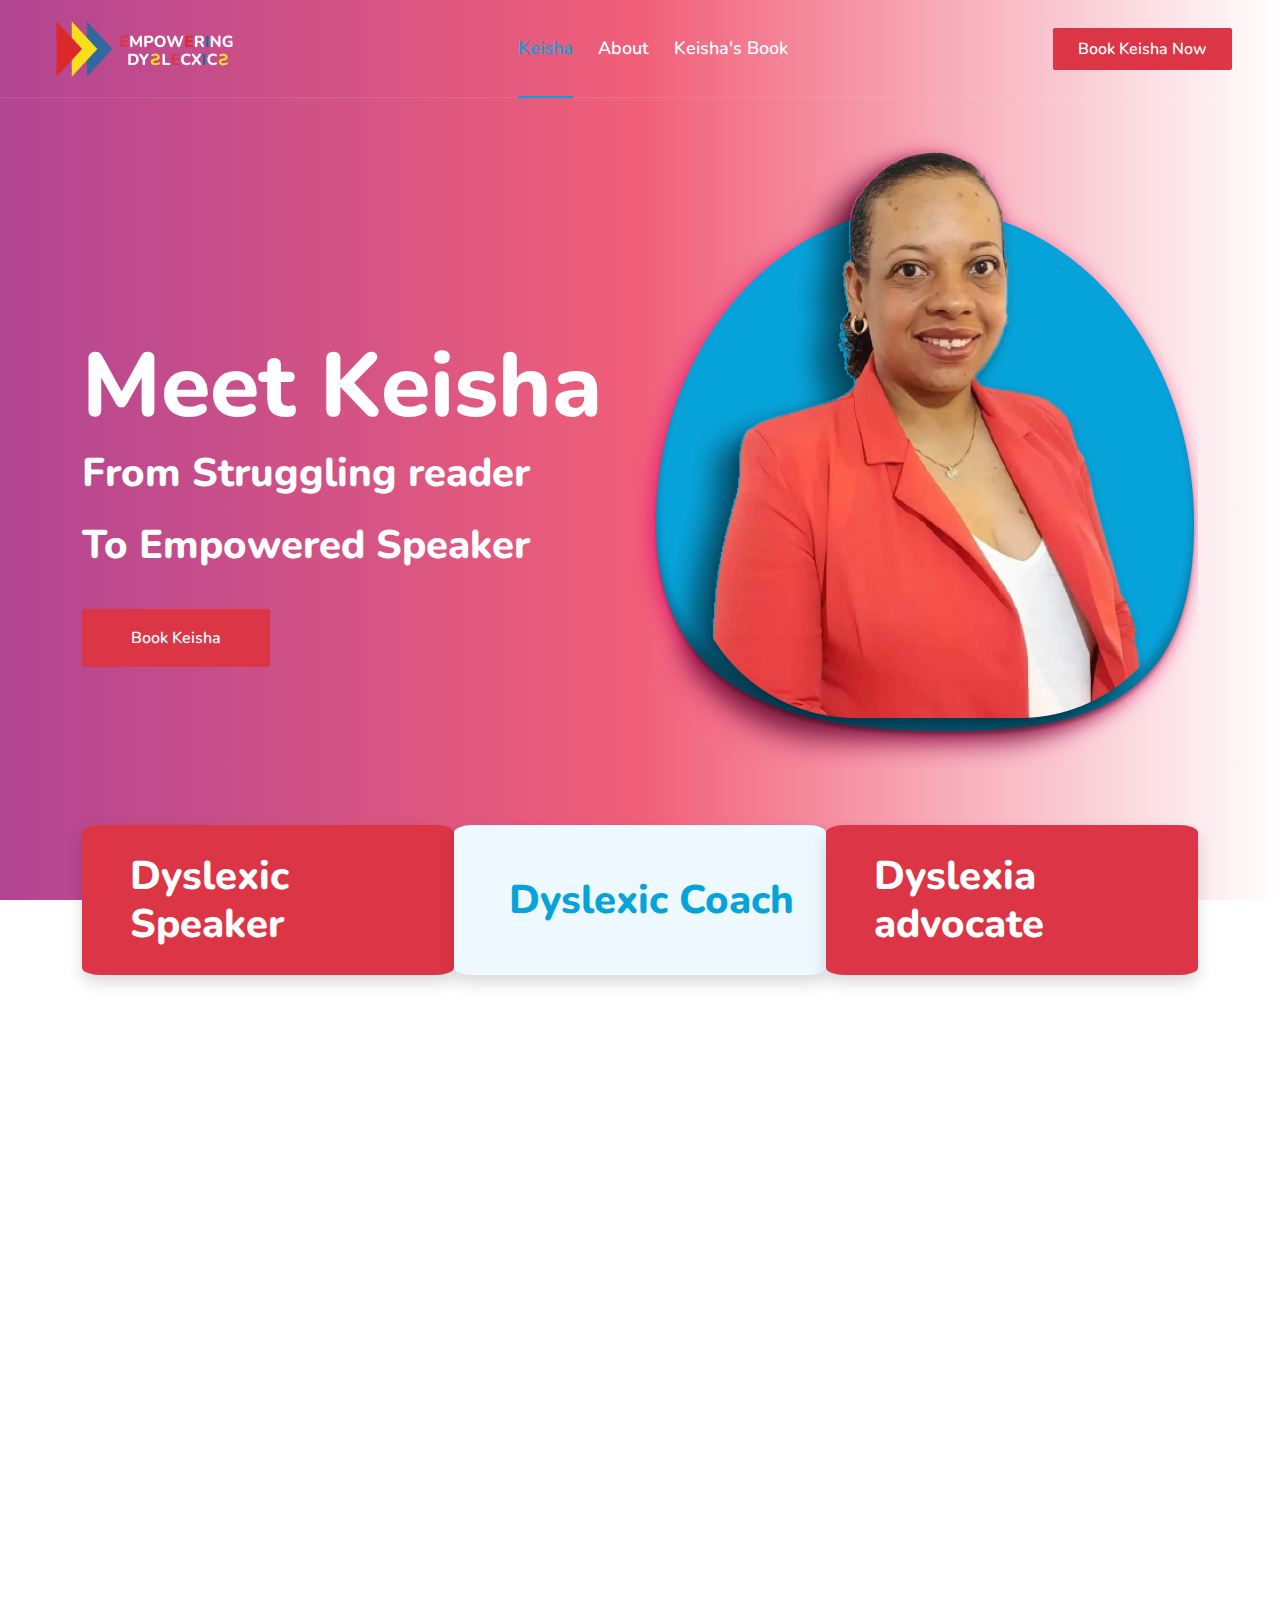
==== index.html @ 5504f4df "first commit" ====
<!DOCTYPE html>
<html lang="en">

<head>
    <meta charset="utf-8">
    <title>Keisha's Website</title>
    <meta content="width=device-width, initial-scale=1.0" name="viewport">
    

    <!-- Favicon -->
    <link href="img/favicon.ico" rel="icon">

    <!-- Google Web Fonts -->
    <link rel="preconnect" href="https://fonts.googleapis.com">
    <link rel="preconnect" href="https://fonts.gstatic.com" crossorigin>
    <link href="https://fonts.googleapis.com/css2?family=Nunito:wght@400;600;700;800&family=Rubik:wght@400;500;600;700&display=swap" rel="stylesheet">

    <!-- Icon Font Stylesheet -->
    <link href="https://cdnjs.cloudflare.com/ajax/libs/font-awesome/5.10.0/css/all.min.css" rel="stylesheet">
    <link href="https://cdn.jsdelivr.net/npm/bootstrap-icons@1.4.1/font/bootstrap-icons.css" rel="stylesheet">

    <!-- Libraries Stylesheet -->
    <link href="lib/owlcarousel/assets/owl.carousel.min.css" rel="stylesheet">
    <link href="lib/animate/animate.min.css" rel="stylesheet">

    <!-- Customized Bootstrap Stylesheet -->
    <link href="css/bootstrap.min.css" rel="stylesheet">

    <!-- Template Stylesheet -->
    <link href="css/style.css" rel="stylesheet">
</head>

<body>
    <!-- Spinner Start -->
    <div id="spinner" class="show bg-white position-fixed translate-middle w-100 vh-100 top-50 start-50 d-flex align-items-center justify-content-center">
        <div class="spinner"></div>
    </div> 
    <!-- Spinner End -->


    
<header style="background-color: rgb(193, 205, 251);">

    <!-- Navbar & Carousel Start -->
    <div class="container-fluid position-relative p-0" style="z-index: 1;">
        <nav class="navbar navbar-expand-lg navbar-dark px-5 py-3 py-lg-0">
            <img href="index.html" src="img/logo.png">
                

            <button class="navbar-toggler" type="button" data-bs-toggle="collapse" data-bs-target="#navbarCollapse">
                <span class="fa fa-bars"></span>
            </button>
            <div class="collapse navbar-collapse" id="navbarCollapse">
                <div class="navbar-nav ms-auto py-0 pad" >
                    <a href="index.html" class="nav-item nav-link active">Keisha</a>
                    <a href="about.html" class="nav-item nav-link">About</a>
                          
                    <a href="book.html" class="nav-item nav-link">Keisha's Book</a>
                </div>
                 <a href="https://calendly.com/empoweringdyslexics77" class="btn btn-danger py-2 px-4 ms-3">Book Keisha Now</a>
            </div>
        </nav>
    </div>

        <section class="hero poistion-relative" style="z-index: 0;">
            <div class="container-fluid  wow fadeInUp" data-wow-delay="0.1s">
                <div class="container ">
                    <div class="row ">
                        <div class="col">
                            <div class="position-relative" style="padding-top: 200px; z-index:0 ">
                            <div class=" ">
                              
                                <h1 class=" text-white" style="font-size: 90px;" >Meet Keisha  </h1>
                            </div>
                            <h1 class="mb-4 text-white" >From Struggling reader  </h1>      
                            <h1 class="mb-4 text-white">To Empowered Speaker  </h1>                       
                        </div>
                        <a href="https://calendly.com/empoweringdyslexics77" class="btn btn-danger py-3 px-5 mt-3 wow zoomIn position-relative" data-wow-delay="0.9s">Book Keisha</a>
                        </div> 

                        <div class="col-lg-auto wow slideInUp" >
                       
                                <div class="  overflow-hidden">
                                  <img class="img-fluid w-100" style="filter: drop-shadow(-5px 5px 10px rgb(228, 36, 116))" src="img/keish.jpg" alt="" > 
                                   
                            </div>
                        </div>   
                </div>
            </div>
        
        </section>

    </header>
       


    <!-- Full Screen Search Start -->
    <div class="modal fade" id="searchModal" tabindex="-1">
        <div class="modal-dialog modal-fullscreen">
            <div class="modal-content" style="background: rgba(9, 30, 62, .7);">
                <div class="modal-header border-0">
                    <button type="button" class="btn bg-white btn-close" data-bs-dismiss="modal" aria-label="Close"></button>
                </div>
                <div class="modal-body d-flex align-items-center justify-content-center">
                    <div class="input-group" style="max-width: 600px;">
                        <input type="text" class="form-control bg-transparent border-primary p-3" placeholder="Type search keyword">
                        <button class="btn btn-danger px-4"><i class="bi bi-search"></i></button>
                    </div>
                </div>
            </div>
        </div>
    </div>
    <!-- Full Screen Search End -->


    <!-- Facts Start -->
    <div class="container-fluid facts py-5 pt-lg-0">
        <div class="container py-5 pt-lg-0">
            <div class="row gx-0">
                <div class=" col-lg-4 wow zoomIn" data-wow-delay="0.1s">
                    <div class="borad bg-danger shadow d-flex align-items-center justify-content-center p-4" style="height: 150px;">
                        
                        <div class="ps-4">
                            <h1 class="mb-0 text-white" >Dyslexic Speaker</h1>
                        </div>
                    </div>
                </div>
                <div class="col-lg-4 wow zoomIn" data-wow-delay="0.3s">
                    <div class="borad bg-light shadow d-flex align-items-center justify-content-center p-4" style="height: 150px;">
                        <div class="ps-4">
                            <h1 class="mb-0 text-primary" >Dyslexic Coach</h1>
                        </div>
                    </div>
                </div>
                <div class="col-lg-4 wow zoomIn" data-wow-delay="0.6s">
                    <div class="borad bg-danger shadow d-flex align-items-center justify-content-center p-4" style="height: 150px;">
                        <div class="ps-4">
                            <h1 class="mb-0 text-white" >Dyslexia advocate</h1>
                        </div>
                    </div>
                </div>
            </div>
        </div>
    </div>
    <!-- Facts Start -->

  <div class="mid imagecon img-fluid w-100">
        </div>
    <!-- Features Start -->
     <div class="container-fluid py-5 wow fadeInUp" data-wow-delay="0.1s">
      
        <div class="container py-5">
            <div class="section-title text-center position-relative pb-3 mb-5 mx-auto" style="max-width: 600px;">
                <h5 class="fw-bold text-primary text-uppercase">Work With Keisha</h5>
                <h1 class="mb-0">Unlocking the superpower of dyslexia</h1>
            </div>
            <div class="row g-5">
                <div class="col-lg-4">
                    <div class="row g-5">
                        <div class="col-12 wow zoomIn" data-wow-delay="0.2s">
                            <div class="bg-primary rounded d-flex align-items-center justify-content-center mb-3" style="width: 60px; height: 60px;">
                                <i class="fa fa-cubes text-white"></i>
                            </div>
                            <h4>Public speaker</h4>
                            <p class="mb-0">Keisha is a powerful public speaker who inspires audiences with her experiences of dyslexia and Dyspraxia. She shares her story of empowerment locally and globally, providing inspiration to others facing challenges. Keisha's coaching skills help individuals overcome a lack of confidence and low self-esteem. Her unique perspective and empathy have helped countless people understand their strengths and reach their full potential </p>
                        </div>
                       
                    </div>
                </div>
                <div class="col-lg-4">
                    <div class="row g-5">
                        <div class="col-12 wow zoomIn" data-wow-delay="0.2s">
                            <div class="bg-primary rounded d-flex align-items-center justify-content-center mb-3" style="width: 60px; height: 60px;">
                                <i class="fa fa-cubes text-white"></i>
                            </div>
                            <h4>Expert Advice and Consultation</h4>
                            <p class="mb-0">Keisha offers Expert Advice and Consultation on dyslexia empowerment, self-advocacy, study skills and more. She provides online and in-person support to help individuals with dyslexia reach their full potential.</p>
                        </div>                      
                    </div>
                </div>
                <div class="col-lg-4">
                    <div class="row g-5">
                       
                        <div class="col-12 wow zoomIn" data-wow-delay="0.8s">
                            <div class="bg-primary rounded d-flex align-items-center justify-content-center mb-3" style="width: 60px; height: 60px;">
                                <i class="fa fa-phone-alt text-white"></i>
                            </div>
                            <h4>Personalised Choaching & Support</h4>
                            <p class="mb-0"> Get both one-on-one and group coaching options, as well as online and in-person sessions. A coaching approach that is based on the latest research and best practices in dyslexia education and psychology.</p>
                        </div>
                    </div>
                </div>
            </div>
        </div>
    </div>
    <!-- Features Start -->

   

    <!-- Testimonial Start -->
    <div class="container-fluid py-5 wow fadeInUp" data-wow-delay="0.1s">
        <div class="container py-5">
            <div class="section-title text-center position-relative pb-3 mb-4 mx-auto" style="max-width: 600px;">
                <h5 class="fw-bold text-primary text-uppercase"></h5>
                <h1 class="mb-0">People's Experiences Working With Keisha</h1>
            </div>
            <div class="owl-carousel testimonial-carousel wow fadeInUp" data-wow-delay="0.6s">
                <div class="testimonial-item bg-light my-4">
                    <div class="d-flex align-items-center border-bottom pt-5 pb-4 px-5">
                        
                         <div class="ps-4">
                            <h4 class="text-primary mb-1">Lesleye O'connor</h4>
                            <small class="text-uppercase">Speaker, Presenter of Real Table Talk</small>
                        </div>
                    </div>
                    <div class="pt-4 pb-5 px-5">
                        <p>
                        Keisha has a heart of gold. Keisha is always supporting and pushing others to see their dreams and being a real cheer leader. 
                        <span id="points">...</span>
                        <span id="moreText">
                        Keisha is dyslexic like myself and her twist on this is so inspiring, we all learn differently, we are creative workers.
                        Keisha is knowledgeable in her field as an inspirational speaker, she speaks with real passion from the heart. 
                        Keisha is supportive hard working and always pushing herself to achieve her goals and dreams. 
                        A great person who is making a difference.
                        Thank you Keisha Adair Swaby
                    </span>
                    </p>
                    <button class="btn btn-danger" onclick="toggleText()" id="textButton">
                        Show More
                    </button>
              
                    </div>
                </div>
                <div class="testimonial-item bg-light my-4">
                    <div class="d-flex align-items-center border-bottom pt-5 pb-4 px-5">
                         
                        <div class="ps-4">
                            <h4 class="text-primary mb-1">Kemoy Walker</h4>
                            <small class="text-uppercase">Head of Youth Work Vice Governor</small>
                        </div>
                    </div>
                    <div class="pt-4 pb-5 px-5">
                        <p>
                        Keisha has been an amazing person in the local community, she has been involved in so much great work over a  
                        <span id="points">...</span>
                        <span id="moreText">
                            period of many years with myself, she has been an inspiring individual and blessed to know her very well.                         Keisha also attended local events in the community and helped/volunteered, giving hope and aspirations to people who lacked this but also inspiring others to take up volunteering and championing those who are doing great work. This was between 2018-ongoing
                        Keisha has been involved in some great work over the years, some of these include:  
                        Attending my school to do a talk with young people in 2018 
                        She spoke to a group of year 10 girls on the importance of believing in themselves at the Manchester Communication Academy in 2018. I can’t thank her enough, I was worried about this group of girls, Keisha came and inspired them, I seen changes in their behaviour afterwards, they believed in themselves and are now achieving good things.
                        Keisha continued to do this later on in other schools I have worked with, including St Matthew’s (2019) coming in to speak about Dyslexia and her journey. 
                        She has been in the local youth club, Powerhouse (2019) to speak to young people there – sharing her journey with young people there and having Dyslexia and the impact this has had on her journey. 
                        All of Keisha’s talks have been powerful and useful to young people in helping them to get their life back on track. She was able to also refer them to the right services for support.  
                        I can’t thank her enough for her hard work.
                    </span>
                </p>
                    <button class="btn btn-danger" onclick="toggleText()" id="textButton">
                        Show More
                    </button>
               
                 </div>
                </div>
                <div class="testimonial-item bg-light my-4">
                    <div class="d-flex align-items-center border-bottom pt-5 pb-4 px-5">
                         
                        <div class="ps-4">
                            <h4 class="text-primary mb-1">Caro; Stewart </h4>
                            <small class="text-uppercase">MSc, FlnstLM, Coach, Top LinkedIn Voice, Founder of Northern Black Power Women, Author</small>
                        </div>
                    </div>
                    <div class="pt-4 pb-5 px-5">
                        <p>
                            Keisha was a speaker at my recent International Women's Day conference and inspired us all with
                        <span id="points">...</span>
                        <span id="moreText">
                            her story of courage and determination of growing up severely dyslexic and dyspraxic, but not being aware she had these conditions until the age of 41.
                            Bullied badly as a child, school was a struggle for her and she left school with no GCSEs. In 2016, she gave up her job of 12 years, determined to go to university and study for a degree.                            
                            It was during the last few weeks of studying for a BSc in Applied Sport and Exercise Science that she was diagnosed with severe dyslexia and dyspraxia.                            
                            She achieved a First in her degree and even went on to do a masters degree in health psychology and achieved a Merit.                           
                            This year Keisha was recognised as one of the top 50 Influential Neurodivergent Women 2022. She now speaks on various platforms to increase awareness of the need for neurodiversity, the challenges individuals face, and to empower others with similar experiences  as her own.                           
                            What an amazing women she is.                           
                            Dyslexic Thinking is now a skill recognised by LinkedIn and they have launched a Dyslexic Thinking skill button that people can add to their profile
                            
                        </span>
                    </p>
                        <button  class="btn btn-danger" onclick="toggleText()" id="textButton">
                            Show More
                        </button>
                    </p>
                </div>
                    </div>
             
        
            </div>
        </div>
    </div>
    <!-- Testimonial End -->
   


    <!-- Youtube page -->
    <div class="container-fluid py-5 wow fadeInUp" data-wow-delay="0.1s">
        <div class="container py-5">
            <div class="section-title text-center position-relative pb-3 mb-5 mx-auto" style="max-width: 600px;">
                
                <h1 class="mb-0">Keisha Adair Dyslexic Story</h1>
            </div>
           <div class="video-container">
            <iframe width="833" height="458" src="https://www.youtube.com/embed/dS7lx5E3b1U" title="Keisha Adair Swaby Dyslexic Story" frameborder="0" allow="accelerometer; autoplay; clipboard-write; encrypted-media; gyroscope; picture-in-picture; web-share" allowfullscreen></iframe>
       
        </div>
        <div class="text-center" style="max-width: 1000px; ">
        <p class="mb-4">Keisha is a Wife and Mother to four beautiful children. She is an International Inspirational Speaker and a Presenter on Radio Diamond. Keisha gave up her job of 12 years in 2016 to continue her education and pursue her dreams. </p>
                    <a class="text-uppercase" href="about.html">Read More <i class="bi bi-arrow-right"></i></a>
            </div>        
        </div>
    </div>
    <!-- Youtube Page-->


     <!-- Passionately Provide-->
     <div class="container-fluid py-5 wow fadeInUp" data-wow-delay="0.1s">
        <div class="container py-5">
            <div class="section-title text-center position-relative pb-3 mb-5 mx-auto" style="max-width: 600px;">
                
                <h1 class="mb-0">Celebrating Successful Black Dyslexic and Dyspraxics</h1>
            </div>
           <div class="video-container">
           <iframe width="853" height="480" src="https://www.youtube.com/embed/nyrSVW3Mri8" title="Celebrating Successful Black Dyslexics/Dyspraxics as part of #BHM2020" frameborder="0" allow="accelerometer; autoplay; clipboard-write; encrypted-media; gyroscope; picture-in-picture; web-share" allowfullscreen></iframe>
        </div>      
        </div>
    </div>
    <!-- Passionately Provide -->


    <div class="container-fluid py-5 wow fadeInUp" data-wow-delay="0.1s">
        <div class="container py-5">
            <div class="section-title text-center position-relative pb-3 mb-5 mx-auto" style="max-width: 600px;">
                <h5 class="fw-bold text-primary text-uppercase">Latest Events</h5>
                <h1 class="mb-0">Sharing Her Story</h1>
            </div>
            <div class="row g-5 border">
                <div class="col-lg-4 wow slideInUp" data-wow-delay="0.3s">
                    <div class="blog-item bg-light rounded overflow-hidden">
                        <div class="blog-img position-relative overflow-hidden">
                            <img class="img-fluid" src="img/Mindful Thoughts.jpeg" alt="">
                            <a class="position-absolute top-0 start-0 bg-danger text-white rounded-end mt-5 py-2 px-4" href="">Web Design</a>
                        </div>
                       
                    </div>
                </div>
                <div class="col-lg-4 wow slideInUp" data-wow-delay="0.6s">
                    <div class="blog-item bg-light rounded overflow-hidden">
                        <div class="blog-img position-relative overflow-hidden">
                            <img class="img-fluid" src="img/Empowering Dyslexics.jpeg" alt="">
                            <a class="position-absolute top-0 start-0 bg-danger text-white rounded-end mt-5 py-2 px-4" href="">Empowering Dyslexics</a>
                        </div>
                       
                    </div>
                </div>
                <div class="col-lg-4 wow slideInUp" data-wow-delay="0.9s">
                    <div class="blog-item bg-light rounded overflow-hidden">
                        <div class="blog-img position-relative overflow-hidden">
                            <img class="img-fluid" src="img/Dyslexia Global.jpeg" alt="">
                            <a class="position-absolute top-0 start-0 bg-danger text-white rounded-end mt-5 py-2 px-4" href="">Dyslexia Global</a>
                        </div>
                       
                    </div>
                </div>
                <div class="col-lg-4 wow slideInUp" data-wow-delay="0.9s">
                    <div class="blog-item bg-light rounded overflow-hidden">
                        <div class="blog-img position-relative overflow-hidden">
                            <img class="img-fluid" src="img/When women meet.jpeg" alt="">
                            <a class="position-absolute top-0 start-0 bg-danger text-white rounded-end mt-5 py-2 px-4" href="">When women meet</a>
                        </div>
                       
                    </div>
                </div>
                <div class="col-lg-4 wow slideInUp" data-wow-delay="0.9s">
                    <div class="blog-item bg-light rounded overflow-hidden">
                        <div class="blog-img position-relative overflow-hidden">
                            <img class="img-fluid" src="img/neurodiversity.jpeg" alt="">
                            <a class="position-absolute top-0 start-0 bg-danger text-white rounded-end mt-5 py-2 px-4" href="">neurodiversity Celebration Week</a>
                        </div>
                       
                    </div>
                </div>
            </div>
        </div>
    </div>


 

    <div class="container-fluid py-5 wow fadeInUp" data-wow-delay="0.1s">
        <div class="container py-5">
            <div class="row g-5">
                <div class="col-lg-7">
                    <div class=" position-relative pb-3 mb-5">
                        <h5 class="fw-bold text-primary text-uppercase">Empower Your Audience With A Unique and inspiring perspective on Dyslexia</h5>
                        <h2 class="mb-0">Book Keisha today for your next event and experience first hand the power of her message</h2>
                    </div>
                    <a href="https://calendly.com/empoweringdyslexics77" class=" btn btn-danger  py-3 px-5 mt-3 wow zoomIn " style=" display:block; margin-left: auto;
                    margin-right: auto; width:300px">Schedule A Consultation</a>
                </div>
                <div class="col-lg-4 wow slideInUp" data-wow-delay="0.6s">
                    <div class="team-item bg-light rounded overflow-hidden">
                        <div class="team-img position-relative overflow-hidden">
                            <img class="img-fluid w-100" src="img/speaker.jpg" alt="">
                            
                        </div>
                        <div class="text-center py-4">
                            <h4 class="text-primary">Keisha</h4>
                            <p class="text-uppercase m-0">Dyslexia Speaker</p>
                        </div>
                    </div>
                </div>   
        </div>
    </div>


    
    <div class="container-fluid py-5 wow fadeInUp" data-wow-delay="0.1s">
        <div class="container py-5">
            <div class="section-title text-center position-relative pb-3 mb-5 mx-auto" style="max-width: 600px;">
                <h5 class="fw-bold text-primary text-uppercase">Join Keisha</h5>
                <h1 class="mb-0">Live On Radio</h1>
            </div>
            <div class="row g-5">
                
                <div class="col-lg-5" style="min-height: 500px;" style="width:fit-content">
                    <div class="position-relative h-100" >
                        <img class="position-absolute w-100 h-100 rounded wow zoomIn" data-wow-delay="0.9s" src="img/fm.jpg" style="object-fit: cover;">
                    </div>
                </div>
                
                <div class="col-lg-7" style="">
                    <div class=" position-relative ">
                       <p>
                            Join Keisha each week on her radio show the Lady K - Aspire to Inspire show on Radio Diamond as she interviews guests locally and globally to highlight the amazing work that they are doing in their field. 
                            
                            Keisha regularly interview others with Dyslexia and Dyspraxia to share their own lived experiences in order to raise more awareness and explore the latest research and developments.
                        </p>
                        <b>
                            In addition to hosting her radio show, Keisha is also available to host events and provide media interviews on the topic of dyslexia. With her engaging style and wealth of knowledge she is a sought after speaker and media personality.
                            Listen the Lady K - Aspire to Inspire Show each Sunday 11:30am - 1:30pm UK time on: <a href="https://www.radio-uk.co.uk/radio-diamond">https://www.radio-uk.co.uk/radio-diamond</a>
                        </b> 
                    </div>
                   
                    <a href="https://www.radio-uk.co.uk/radio-diamond" class="btn btn-danger py-3 px-5 mt-3 wow zoomIn" data-wow-delay="0.9s">Tune In</a>
                </div>
              
            </div>
        </div>
    </div>


    
    
    

    <!-- Footer Start -->
    <div class="container-fluid bg-dark text-light mt-5 wow fadeInUp" data-wow-delay="0.1s">
        <div class="container">
            <div class="row gx-5">
                <div class="col-lg-4 col-md-6 footer-about">
                    <div class="d-flex flex-column align-items-center justify-content-center text-center h-100 bg-prime p-4">
                        <a href="index.html" class="navbar-brand">
                            <img href="index.html" src="img/logo.png">
                        </a>
                        <p class="mt-3 mb-4">Start Planning your next dynamic and impactful presentation with keisha</p>
                      
                    </div>
                </div>
                <div class="col-lg-8 col-md-6">
                    <div class="row gx-5">
                        <div class="col-lg-4 col-md-12 pt-5 mb-5">
                            <div class="section-title section-title-sm position-relative pb-3 mb-4">
                                <h3 class="text-light mb-0">Get In Touch</h3>
                            </div>
                            
                            <div class="d-flex mb-2">
                                <i class="bi bi-envelope-open text-primary me-2"></i>
                                <p class="mb-0">empoweringdyslexcis77@gmail.com</p>
                            </div>
                          
                           
                        </div>
                        <div class="col-lg-4 col-md-12 pt-0 pt-lg-5 mb-5">
                            <div class="section-title section-title-sm position-relative pb-3 mb-4">
                                <h3 class="text-light mb-0">Quick Links</h3>
                            </div>
                            <div class="link-animated d-flex flex-column justify-content-start">
                                <a class="text-light mb-2" href="#"><i class="bi bi-arrow-right text-primary me-2"></i>Keisha</a>
                                <a class="text-light mb-2" href="#"><i class="bi bi-arrow-right text-primary me-2"></i> About Me</a>
                                
                                <a class="text-light" href="https://calendly.com/empoweringdyslexics77"><i class="bi bi-arrow-right text-primary me-2"></i>Book Keisha Now</a>
                            </div>
                        </div>
                        <div class="col-lg-4 col-md-12 pt-0 pt-lg-5 mb-5">
                            <div class="section-title section-title-sm position-relative pb-3 mb-4">
                                <h3 class="text-light mb-0">Popular Links</h3>
                            </div>
                            <div class="link-animated d-flex flex-column justify-content-start">
                                <a class="text-light mb-2" href="#"><i class="bi bi-arrow-right text-primary me-2"></i>Keisha</a>
                                <a class="text-light mb-2" href="#"><i class="bi bi-arrow-right text-primary me-2"></i> About Me</a>
                                
                                <a class="text-light" href="#"><i class="bi bi-arrow-right text-primary me-2"></i>Book Keisha Now</a>
                            </div>
                        </div>
                    </div>
                </div>
            </div>
        </div>
    </div>
    <div class="container-fluid text-white" style="background: #061429;">
        <div class="container text-center">
            <div class="row justify-content-end">
                <div class="col-lg-8 col-md-6">
                    <div class="d-flex align-items-center justify-content-center" style="height: 75px;">
                        <p class="mb-0">&copy; <a class="text-white border-bottom" href="#">Your Site Name</a>. All Rights Reserved. 
						
						 Designed by <a class="text-white border-bottom" href="....">Onso.Lab</a></p>
                    </div>
                </div>
            </div>
        </div>
    </div>
    <!-- Footer End -->


    <!-- Back to Top -->
    <a href="#" class="btn btn-lg btn-danger btn-lg-square rounded back-to-top"><i class="bi bi-arrow-up"></i></a>


    <!-- JavaScript Libraries -->
    <script src="https://code.jquery.com/jquery-3.4.1.min.js"></script>
    <script src="https://cdn.jsdelivr.net/npm/bootstrap@5.0.0/dist/js/bootstrap.bundle.min.js"></script>
    <script src="lib/wow/wow.min.js"></script>
    <script src="lib/easing/easing.min.js"></script>
    <script src="lib/waypoints/waypoints.min.js"></script>
    <script src="lib/counterup/counterup.min.js"></script>
    <script src="lib/owlcarousel/owl.carousel.min.js"></script>

    <!-- Template Javascript -->
    <script src="js/main.js"></script>
</body>

</html>
---- css/style.css ----
/********** Template CSS **********/
:root {
    --primary: #06A3DA;
    --secondary: #34AD54;
    --light: #EEF9FF;
    --dark: #091E3E;
    
}


/*** Spinner ***/
.spinner {
    width: 40px;
    height: 40px;
    background: var(--primary);
    margin: 100px auto;
    -webkit-animation: sk-rotateplane 1.2s infinite ease-in-out;
    animation: sk-rotateplane 1.2s infinite ease-in-out;
}

@-webkit-keyframes sk-rotateplane {
    0% {
        -webkit-transform: perspective(120px)
    }
    50% {
        -webkit-transform: perspective(120px) rotateY(180deg)
    }
    100% {
        -webkit-transform: perspective(120px) rotateY(180deg) rotateX(180deg)
    }
}

@keyframes sk-rotateplane {
    0% {
        transform: perspective(120px) rotateX(0deg) rotateY(0deg);
        -webkit-transform: perspective(120px) rotateX(0deg) rotateY(0deg)
    }
    50% {
        transform: perspective(120px) rotateX(-180.1deg) rotateY(0deg);
        -webkit-transform: perspective(120px) rotateX(-180.1deg) rotateY(0deg)
    }
    100% {
        transform: perspective(120px) rotateX(-180deg) rotateY(-179.9deg);
        -webkit-transform: perspective(120px) rotateX(-180deg) rotateY(-179.9deg);
    }
}

#spinner {
    opacity: 0;
    visibility: hidden;
    transition: opacity .5s ease-out, visibility 0s linear .5s;
    z-index: 99999;
}

#spinner.show {
    transition: opacity .5s ease-out, visibility 0s linear 0s;
    visibility: visible;
    opacity: 1;
}


/*** Heading ***/
h1,
h2,
.fw-bold {
    font-weight: 800 !important;
}

h3,
h4,
.fw-semi-bold {
    font-weight: 700 !important;
}

h5,
h6,
.fw-medium {
    font-weight: 600 !important;
}


/*** Button ***/
.btn {
    font-family: 'Nunito', sans-serif;
    font-weight: 600;
    transition: .5s;
}

.btn-danger,
.btn-danger {
    color: #FFFFFF;
    box-shadow: inset 0 0 0 50px transparent;
}

.btn-danger:hover {
    box-shadow: inset 0 0 0 0 var(--primary);
}

.btn-danger:hover {
    box-shadow: inset 0 0 0 0 var(--secondary);
}

.btn-square {
    width: 36px;
    height: 36px;
}

.btn-sm-square {
    width: 30px;
    height: 30px;
}

.btn-lg-square {
    width: 48px;
    height: 48px;
}

.btn-square,
.btn-sm-square,
.btn-lg-square {
    padding-left: 0;
    padding-right: 0;
    text-align: center;
}


/*** Navbar ***/
.navbar-dark .navbar-nav .nav-link {
    font-family: 'Nunito', sans-serif;
    position: relative;
    margin-left: 25px;
    padding: 35px 0;
    color: #FFFFFF;
    font-size: 18px;
    font-weight: 600;
    outline: none;
    transition: .5s;
    
}
.pad{
    padding-right: 25%;
}

.sticky-top.navbar-dark .navbar-nav .nav-link {
    padding: 15px 0;
    
    color: var(--dark);
}

.navbar-dark .navbar-nav .nav-link:hover,
.navbar-dark .navbar-nav .nav-link.active {
    color: var(--primary);
}

.navbar-dark .navbar-brand h1 {
    color: #FFFFFF;
}

.navbar-dark .navbar-toggler {
    color: var(--primary) !important;
    border-color: var(--primary) !important;
}

@media (max-width: 991.98px) {
    .sticky-top.navbar-dark {
        position: relative;
        background: #FFFFFF;
    }

    .navbar-dark .navbar-nav .nav-link,
    .navbar-dark .navbar-nav .nav-link.show,
    .sticky-top.navbar-dark .navbar-nav .nav-link {
        padding: 10px 0;
        color: var(--dark);
    }

    .navbar-dark .navbar-brand h1 {
        color: var(--primary);
    }
}

@media (min-width: 992px) {
    .navbar-dark {
        position: absolute;
        width: 100%;
        top: 0;
        left: 0;
        border-bottom: 1px solid rgba(256, 256, 256, .1);
        z-index: 999;
    }
    
    .sticky-top.navbar-dark {
        position: fixed;
        background: #110000;
        opacity: 60%;
    }

    .navbar-dark .navbar-nav .nav-link::before {
        position: absolute;
        content: "";
        width: 0;
        height: 2px;
        bottom: -1px;
        left: 50%;
        background: var(--primary);
        transition: .5s;
    }

    .navbar-dark .navbar-nav .nav-link:hover::before,
    .navbar-dark .navbar-nav .nav-link.active::before {
        width: 100%;
        left: 0;
    }

    .navbar-dark .navbar-nav .nav-link.nav-contact::before {
        display: none;
    }

    .sticky-top.navbar-dark .navbar-brand h1 {
        color: var(--danger);
    }
}


/*** Carousel ***/
.carousel-caption {
    top: 0;
    left: 0;
    right: 0;
    bottom: 0;
  
    z-index: 1;
}

@media (max-width: 576px) {
    .carousel-caption h5 {
        font-size: 14px;
        font-weight: 500 !important;
    }

    .carousel-caption h1 {
        font-size: 30px;
        font-weight: 600 !important;
    }
}

.carousel-control-prev,
.carousel-control-next {
    width: 10%;
}

.carousel-control-prev-icon,
.carousel-control-next-icon {
    width: 3rem;
    height: 3rem;
}




.div1{float: left;}
.div2{
    float:right
}

/* hero section */

.hero {
    position: relative;
    width: 100vw;
    height: 100vh;
    display: flex;
    justify-content: center;
    align-items: center;
    background: linear-gradient(to right, #B24592, #F15F79, #ffffff);
 }
 .hero::before {
    content: "";
    position: absolute;
    top: 0;
    left: 0;
    width: 100%;
    height: 100%;
    
    /* background: url(../img/carousel-1.jpg); */
    background-repeat: no-repeat;
    background-size: cover;
    background-position: center center;
    filter: brightness(100%);
 }


 
 .hero-content {
    position: relative;
    rly: "Monserrat", sans-serif;
    color: white;
    padding-left: 40px;
    margin: 0.625rem;
 }
 .hero-title {
    font-size: 3rem;
    font-weight: 600;
    margin-bottom: 0;
 }
 .hero-subtitle {
    font-size: 2rem;
    font-weight: 200;
    margin-top: 1rem;
 }
 .hero-button {
    background-color: #df1630;
    color: white;
    border: 1px solid #cb376a;
    margin-top: 5rem;
   
    font-family: "Monserrat", sans-serif;
    font-size: 1.125rem;
    font-weight: 200;
    cursor: pointer;
    width: 15px;
    height: 30px;
 }
 .btn-danger:hover {
    background-color: #5737cb;
    border: 1px solid #db7598;
 }


 .borad{
    border-radius: 5%;
 }

 .vector{
    background-color: 06A3DA;
    width: 600%;
    height: 600px;
    background-image: url('../img/keish.png');
    background-repeat: no-repeat;
    background-size: contain;
    border: 1px solid red;
 }
/*** Section Title ***/
.section-title::before {
    position: absolute;
    content: "";
    width: 150px;
    height: 5px;
    left: 0;
    bottom: 0;
    background: var(--primary);
    border-radius: 2px;
}

.section-title.text-center::before {
    left: 50%;
    margin-left: -75px;
}

.section-title.section-title-sm::before {
    width: 90px;
    height: 3px;
}

.section-title::after {
    position: absolute;
    content: "";
    width: 6px;
    height: 5px;
    bottom: 0px;
    background: #FFFFFF;
    -webkit-animation: section-title-run 5s infinite linear;
    animation: section-title-run 5s infinite linear;
}

.section-title.section-title-sm::after {
    width: 4px;
    height: 3px;
}

.section-title.text-center::after {
    -webkit-animation: section-title-run-center 5s infinite linear;
    animation: section-title-run-center 5s infinite linear;
}

.section-title.section-title-sm::after {
    -webkit-animation: section-title-run-sm 5s infinite linear;
    animation: section-title-run-sm 5s infinite linear;
}

@-webkit-keyframes section-title-run {
    0% {left: 0; } 50% { left : 145px; } 100% { left: 0; }
}

@-webkit-keyframes section-title-run-center {
    0% { left: 50%; margin-left: -75px; } 50% { left : 50%; margin-left: 45px; } 100% { left: 50%; margin-left: -75px; }
}

@-webkit-keyframes section-title-run-sm {
    0% {left: 0; } 50% { left : 85px; } 100% { left: 0; }
}


/*** Service ***/
.service-item {
    position: relative;
    height: 300px;
    padding: 0 30px;
    transition: .5s;
}

.service-item .service-icon {
    margin-bottom: 30px;
    width: 60px;
    height: 60px;
    display: flex;
    align-items: center;
    justify-content: center;
    background: var(--primary);
    border-radius: 2px;
    transform: rotate(-45deg);
}

.service-item .service-icon i {
    transform: rotate(45deg);
}

.service-item a.btn {
    position: absolute;
    width: 60px;
    bottom: -48px;
    left: 50%;
    margin-left: -30px;
    opacity: 0;
}

.service-item:hover a.btn {
    bottom: -24px;
    opacity: 1;
}


/*** Testimonial ***/
.testimonial-carousel .owl-dots {
    margin-top: 15px;
    display: flex;
    align-items: flex-end;
    justify-content: center;
}

.testimonial-carousel .owl-dot {
    position: relative;
    display: inline-block;
    margin: 0 5px;
    width: 15px;
    height: 15px;
    background: #DDDDDD;
    border-radius: 2px;
    transition: .5s;
}

.testimonial-carousel .owl-dot.active {
    width: 30px;
    background: var(--primary);
}

.testimonial-carousel .owl-item.center {
    position: relative;
    z-index: 1;
}

.testimonial-carousel .owl-item .testimonial-item {
    transition: .5s;
}

.testimonial-carousel .owl-item.center .testimonial-item {
    background: #FFFFFF !important;
    box-shadow: 0 0 30px #DDDDDD;
}


/*** Team ***/
.team-item {
    transition: .5s;
}

.team-social {
    position: absolute;
    width: 100%;
    height: 100%;
    top: 0;
    left: 0;
    display: flex;
    align-items: center;
    justify-content: center;
    transition: .5s;
}

.team-social a.btn {
    position: relative;
    margin: 0 3px;
    margin-top: 100px;
    opacity: 0;
}

.team-item:hover {
    box-shadow: 0 0 30px #DDDDDD;
}

.team-item:hover .team-social {
    background: rgba(9, 30, 62, .7);
}

.team-item:hover .team-social a.btn:first-child {
    opacity: 1;
    margin-top: 0;
    transition: .3s 0s;
}

.team-item:hover .team-social a.btn:nth-child(2) {
    opacity: 1;
    margin-top: 0;
    transition: .3s .05s;
}

.team-item:hover .team-social a.btn:nth-child(3) {
    opacity: 1;
    margin-top: 0;
    transition: .3s .1s;
}

.team-item:hover .team-social a.btn:nth-child(4) {
    opacity: 1;
    margin-top: 0;
    transition: .3s .15s;
}

.team-item .team-img img,
.blog-item .blog-img img  {
    transition: .5s;
}

.team-item:hover .team-img img,
.blog-item:hover .blog-img img {
    transform: scale(1.15);
}


/*** Miscellaneous ***/
@media (min-width: 991.98px) {
    .facts {
        position: relative;
        margin-top: -75px;
        z-index: 1;
    }
}

.back-to-top {
    position: fixed;
    display: none;
    right: 45px;
    bottom: 45px;
    z-index: 99;
}

.bg-header {
    background: url(../img/imaghe.png) ;
    background-size: cover;
    max-height: 80px;
}

.link-animated a {
    transition: .5s;
}

.link-animated a:hover {
    padding-left: 10px;
}

@media (min-width: 767.98px) {
    .footer-about {
        margin-bottom: -75px;
    }
}

.mid {
    height: auto;
    width:auto;
    
    margin-left: 40px;
    margin-right: 40px;
}
.middd{
    height: 150px;
    width: 1200px;
    margin-left: auto;
    margin-right: auto;
}

.imagecon {
    background-image: url(../img/logo.jpg);
    background-size: cover;
    background-position: center;
  }

.imageconn {
    background-image: url(../img/midd.png);
    background-size: cover;
    background-position: center;
  }

  .imageconnn {
    background-image: url(../img/bookopen.jpg);
    background-size: cover;
    background-position:center;
    background-repeat: no-repeat;
    background-size: contain ;
  }

  .video-container {
    display: flex;
    justify-content: center;
  }
  
  .video-container iframe {
    margin: 0 auto;
    display: block;
  }
  
  .imagesch {
    background-image: url(../img/stu.jpg);
    background-size: cover;
    background-position: center;
  }
  .imagepri {
    background-image: url(../img/pri.jpg);
    background-size: cover;
    background-position: center;
  }
  .imagecoa {
    
    background-image: url(../img/coa.jpg);
    background-size: cover;
    background-position: center;
  }
  .imagesign{
    background-image: url(../img/sign.jpg);
    background-size: cover;
    background-position: center;
  }
  .gradient{
    background: linear-gradient( #333030, #433939);
  }

  .border {
    box-shadow: rgb(204, 219, 232) 3px 3px 6px 0px inset, rgba(255, 255, 255, 0.5) -3px -3px 6px 1px inset;
    
    border-color: #091E3E;
    box-shadow:#091E3E;
    padding-bottom: 5%;
  }

  .borderr {
    box-shadow: rgb(204, 219, 232) 3px 3px 6px 0px inset, rgba(255, 255, 255, 0.5) -2px -2px 7px 1px inset;
    
    
    box-shadow:#919191;
    padding: 20px;
  }
.border1 {
    box-shadow: 0 4px 8px 0 rgba(0, 0, 0, 0.2), 0 6px 20px 0 rgba(0, 0, 0, 0.19);
}


#moreText {
      
    /* Display nothing for the element */
    display: none;
}
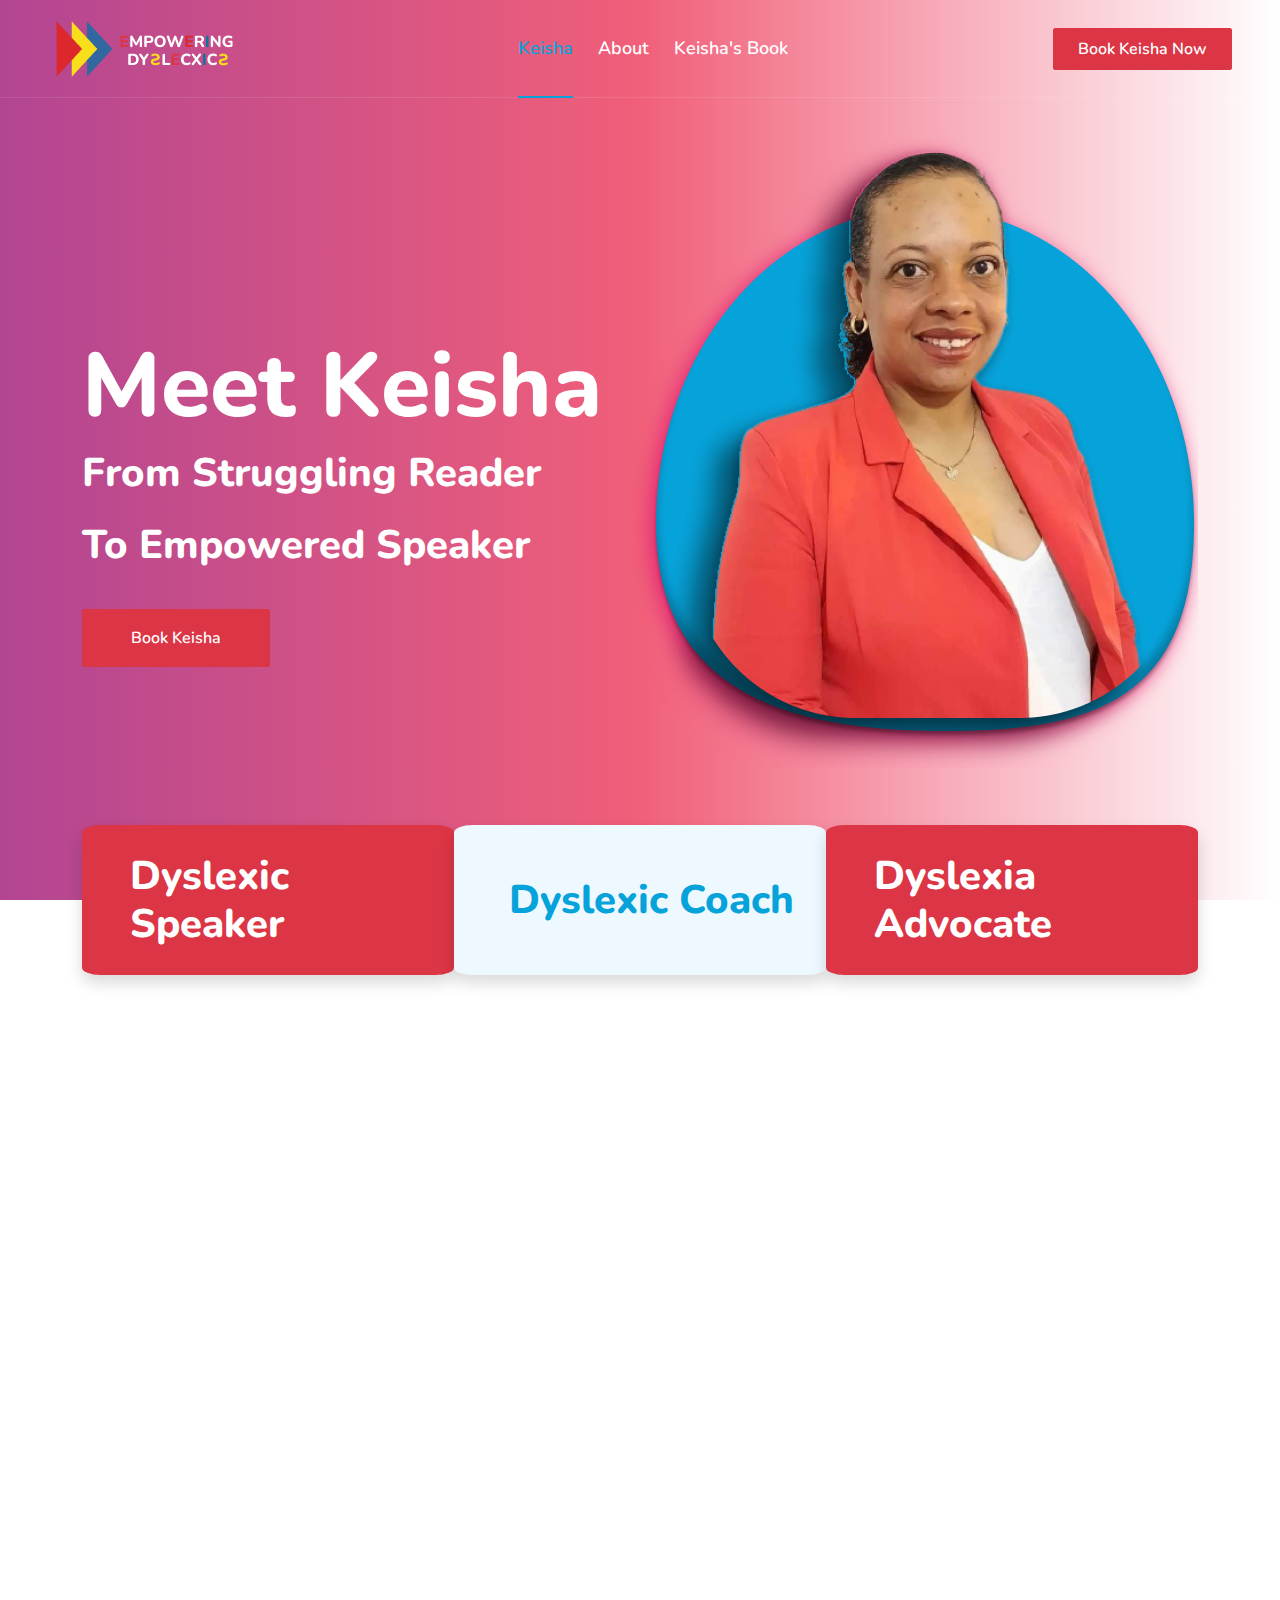
==== commit 73452dd2: "hopefully the last change" ====
--- a/index.html
+++ b/index.html
@@ -72,7 +72,7 @@
                               
                                 <h1 class=" text-white" style="font-size: 90px;" >Meet Keisha  </h1>
                             </div>
-                            <h1 class="mb-4 text-white" >From Struggling reader  </h1>      
+                            <h1 class="mb-4 text-white" >From Struggling Reader  </h1>      
                             <h1 class="mb-4 text-white">To Empowered Speaker  </h1>                       
                         </div>
                         <a href="https://calendly.com/empoweringdyslexics77" class="btn btn-danger py-3 px-5 mt-3 wow zoomIn position-relative" data-wow-delay="0.9s">Book Keisha</a>
@@ -135,7 +135,7 @@
                 <div class="col-lg-4 wow zoomIn" data-wow-delay="0.6s">
                     <div class="borad bg-danger shadow d-flex align-items-center justify-content-center p-4" style="height: 150px;">
                         <div class="ps-4">
-                            <h1 class="mb-0 text-white" >Dyslexia advocate</h1>
+                            <h1 class="mb-0 text-white" >Dyslexia Advocate</h1>
                         </div>
                     </div>
                 </div>
@@ -161,8 +161,8 @@
                             <div class="bg-primary rounded d-flex align-items-center justify-content-center mb-3" style="width: 60px; height: 60px;">
                                 <i class="fa fa-cubes text-white"></i>
                             </div>
-                            <h4>Public speaker</h4>
-                            <p class="mb-0">Keisha is a powerful public speaker who inspires audiences with her experiences of dyslexia and Dyspraxia. She shares her story of empowerment locally and globally, providing inspiration to others facing challenges. Keisha's coaching skills help individuals overcome a lack of confidence and low self-esteem. Her unique perspective and empathy have helped countless people understand their strengths and reach their full potential </p>
+                            <h4>Inspirational speaker</h4>
+                            <p class="mb-0">Keisha is a powerful public speaker who inspires audiences with her experiences of Dyslexia and Dyspraxia. She shares her story of inspiration and empowerment locally and globally, providing inspiration to others facing their own challenges. Keisha's coaching skills help individuals overcome a lack of confidence and low self-esteem. Her unique perspective, understanding and empathy have helped countless people to embrace their unique skills and strengths. </p>
                         </div>
                        
                     </div>
@@ -472,9 +472,9 @@
                       
                     </div>
                 </div>
-                <div class="col-lg-8 col-md-6">
+                <div class="col-lg-8 col-md-6" >
                     <div class="row gx-5">
-                        <div class="col-lg-4 col-md-12 pt-5 mb-5">
+                        <div class="col-lg-4 col-md-12 pt-5 mb-5" style="margin-right:50px">
                             <div class="section-title section-title-sm position-relative pb-3 mb-4">
                                 <h3 class="text-light mb-0">Get In Touch</h3>
                             </div>
@@ -497,17 +497,7 @@
                                 <a class="text-light" href="https://calendly.com/empoweringdyslexics77"><i class="bi bi-arrow-right text-primary me-2"></i>Book Keisha Now</a>
                             </div>
                         </div>
-                        <div class="col-lg-4 col-md-12 pt-0 pt-lg-5 mb-5">
-                            <div class="section-title section-title-sm position-relative pb-3 mb-4">
-                                <h3 class="text-light mb-0">Popular Links</h3>
-                            </div>
-                            <div class="link-animated d-flex flex-column justify-content-start">
-                                <a class="text-light mb-2" href="#"><i class="bi bi-arrow-right text-primary me-2"></i>Keisha</a>
-                                <a class="text-light mb-2" href="#"><i class="bi bi-arrow-right text-primary me-2"></i> About Me</a>
-                                
-                                <a class="text-light" href="#"><i class="bi bi-arrow-right text-primary me-2"></i>Book Keisha Now</a>
-                            </div>
-                        </div>
+                       
                     </div>
                 </div>
             </div>
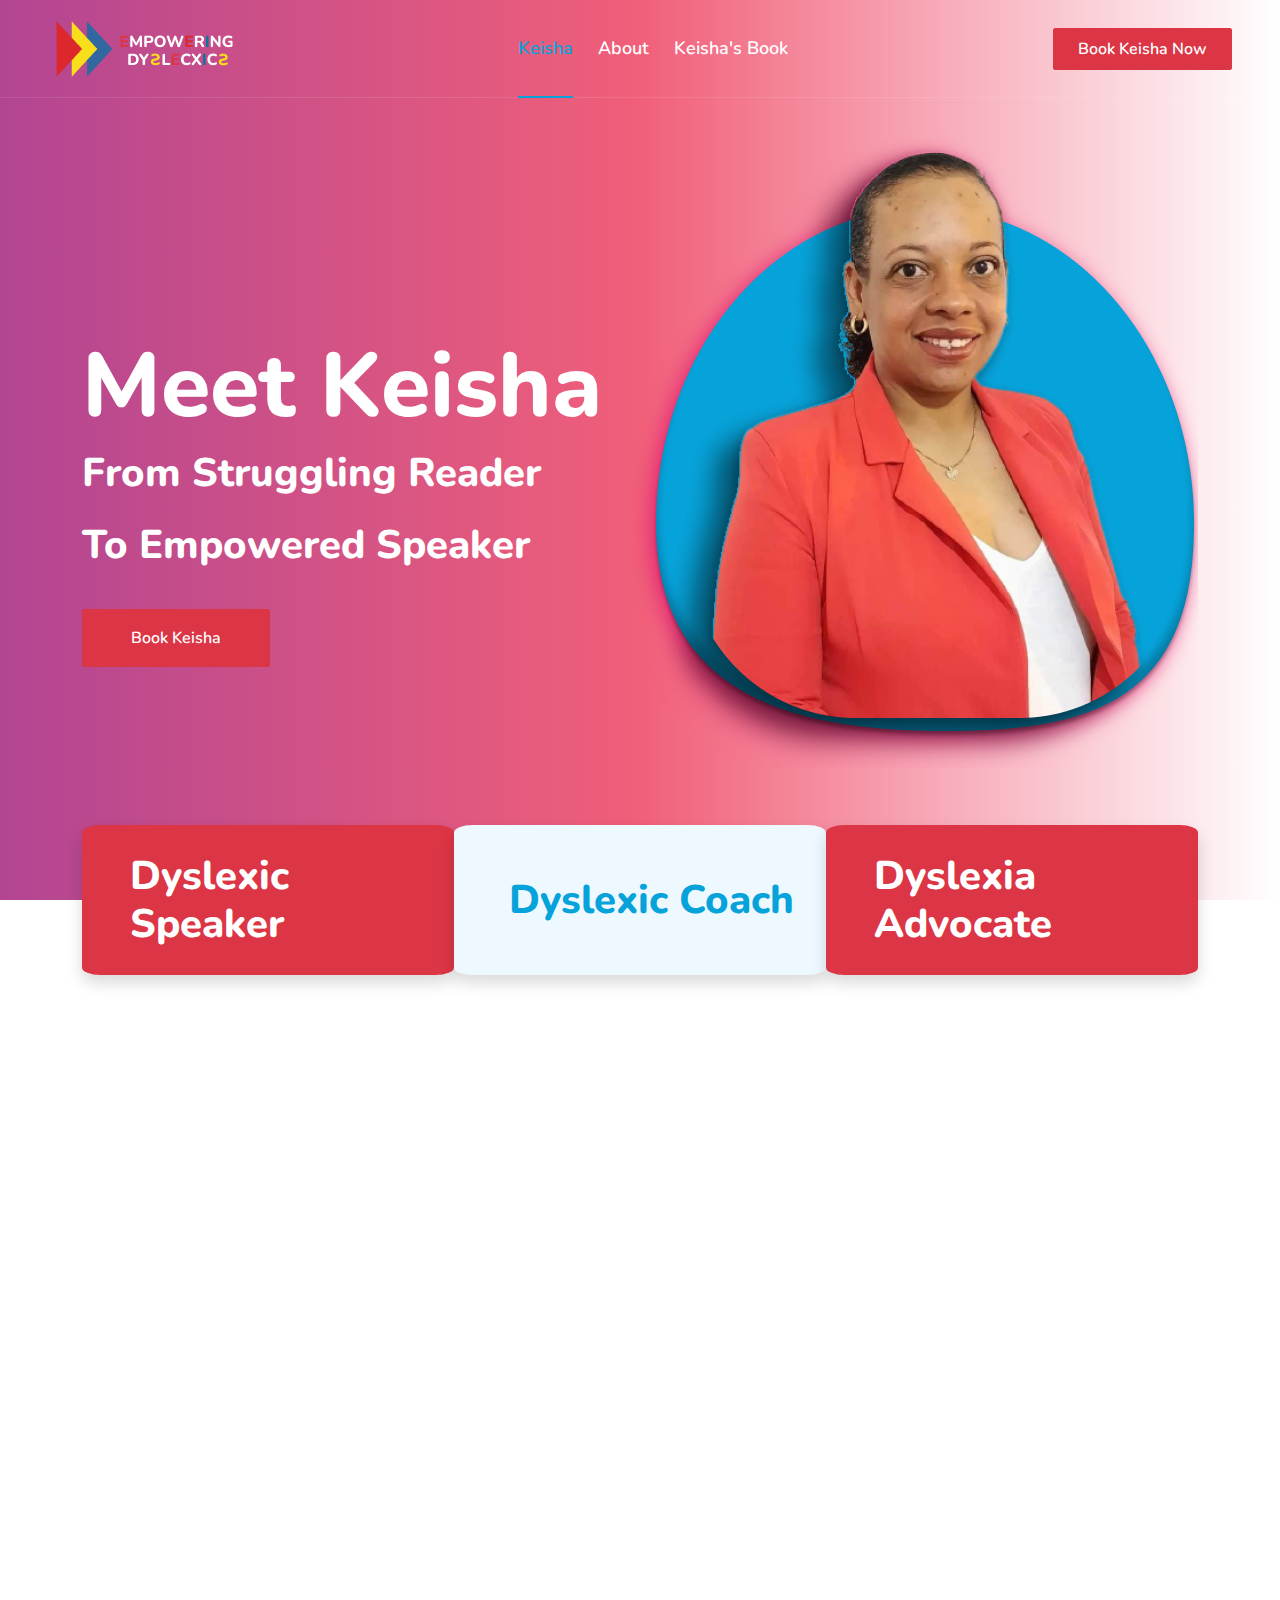
==== commit 15b07846: "last" ====
--- a/index.html
+++ b/index.html
@@ -210,7 +210,7 @@
                         
                          <div class="ps-4">
                             <h4 class="text-primary mb-1">Lesleye O'connor</h4>
-                            <small class="text-uppercase">Speaker, Presenter of Real Table Talk</small>
+                            <small class="">Speaker, Presenter of Real Table Talk</small>
                         </div>
                     </div>
                     <div class="pt-4 pb-5 px-5">
@@ -303,14 +303,14 @@
         <div class="container py-5">
             <div class="section-title text-center position-relative pb-3 mb-5 mx-auto" style="max-width: 600px;">
                 
-                <h1 class="mb-0">Keisha Adair Dyslexic Story</h1>
+                <h1 class="mb-0">Keisha Sharing Her Story In The Media</h1>
             </div>
            <div class="video-container">
             <iframe width="833" height="458" src="https://www.youtube.com/embed/dS7lx5E3b1U" title="Keisha Adair Swaby Dyslexic Story" frameborder="0" allow="accelerometer; autoplay; clipboard-write; encrypted-media; gyroscope; picture-in-picture; web-share" allowfullscreen></iframe>
        
         </div>
         <div class="text-center" style="max-width: 1000px; ">
-        <p class="mb-4">Keisha is a Wife and Mother to four beautiful children. She is an International Inspirational Speaker and a Presenter on Radio Diamond. Keisha gave up her job of 12 years in 2016 to continue her education and pursue her dreams. </p>
+        <p class="mb-4">Being passionate about helping others and creating more awareness of Dyslexicand Dyspraxia is very personal as her eldest daughter was also diagonosed with Dyspraxiamaking her  mission also close to her heart  </p>
                     <a class="text-uppercase" href="about.html">Read More <i class="bi bi-arrow-right"></i></a>
             </div>        
         </div>
@@ -344,7 +344,7 @@
                     <div class="blog-item bg-light rounded overflow-hidden">
                         <div class="blog-img position-relative overflow-hidden">
                             <img class="img-fluid" src="img/Mindful Thoughts.jpeg" alt="">
-                            <a class="position-absolute top-0 start-0 bg-danger text-white rounded-end mt-5 py-2 px-4" href="">Web Design</a>
+                            
                         </div>
                        
                     </div>
@@ -353,7 +353,7 @@
                     <div class="blog-item bg-light rounded overflow-hidden">
                         <div class="blog-img position-relative overflow-hidden">
                             <img class="img-fluid" src="img/Empowering Dyslexics.jpeg" alt="">
-                            <a class="position-absolute top-0 start-0 bg-danger text-white rounded-end mt-5 py-2 px-4" href="">Empowering Dyslexics</a>
+                            
                         </div>
                        
                     </div>
@@ -362,8 +362,7 @@
                     <div class="blog-item bg-light rounded overflow-hidden">
                         <div class="blog-img position-relative overflow-hidden">
                             <img class="img-fluid" src="img/Dyslexia Global.jpeg" alt="">
-                            <a class="position-absolute top-0 start-0 bg-danger text-white rounded-end mt-5 py-2 px-4" href="">Dyslexia Global</a>
-                        </div>
+                                                    </div>
                        
                     </div>
                 </div>
@@ -371,7 +370,7 @@
                     <div class="blog-item bg-light rounded overflow-hidden">
                         <div class="blog-img position-relative overflow-hidden">
                             <img class="img-fluid" src="img/When women meet.jpeg" alt="">
-                            <a class="position-absolute top-0 start-0 bg-danger text-white rounded-end mt-5 py-2 px-4" href="">When women meet</a>
+                          
                         </div>
                        
                     </div>
@@ -380,7 +379,7 @@
                     <div class="blog-item bg-light rounded overflow-hidden">
                         <div class="blog-img position-relative overflow-hidden">
                             <img class="img-fluid" src="img/neurodiversity.jpeg" alt="">
-                            <a class="position-absolute top-0 start-0 bg-danger text-white rounded-end mt-5 py-2 px-4" href="">neurodiversity Celebration Week</a>
+                            
                         </div>
                        
                     </div>
